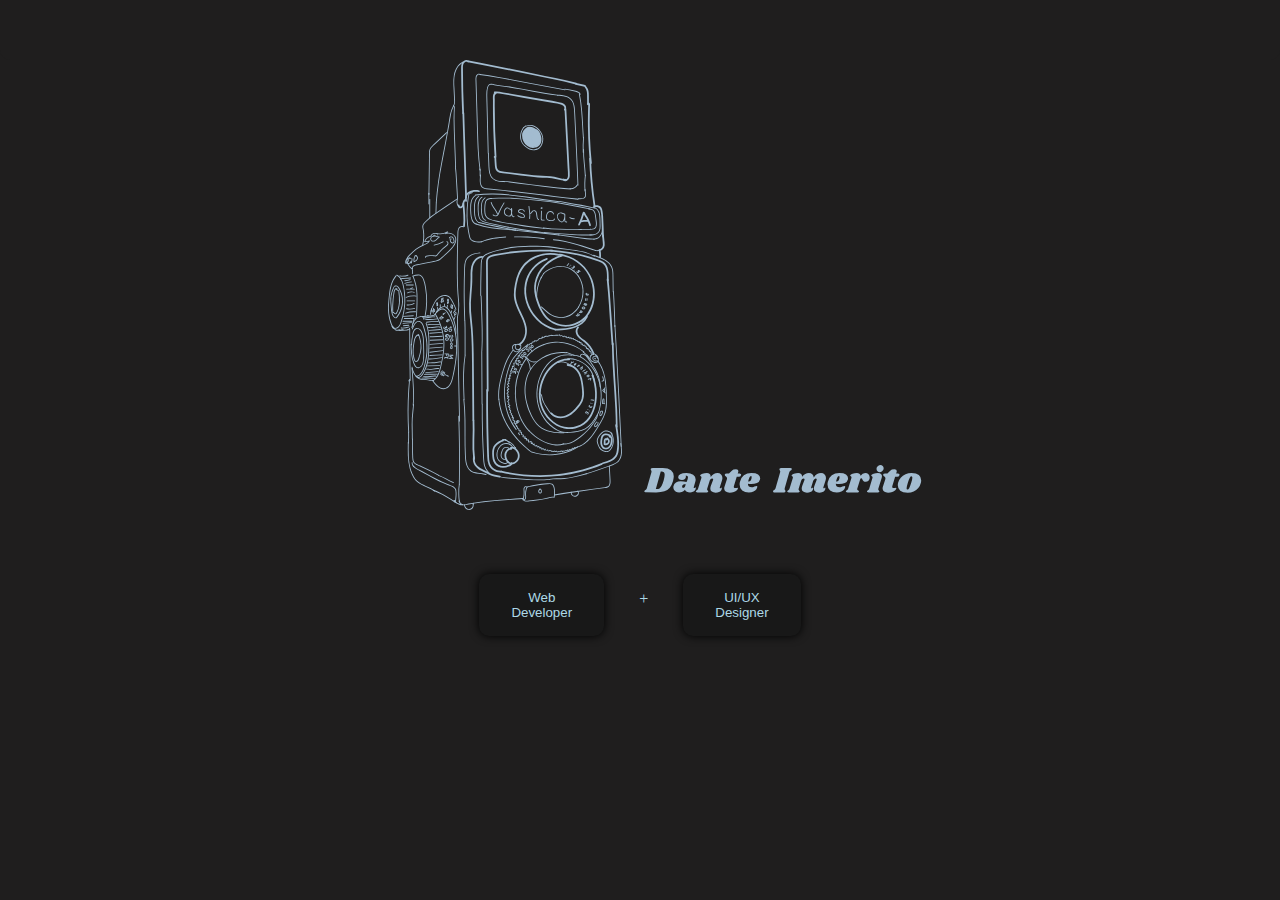
==== index.html @ 5390b31b "initial commit" ====
<!DOCTYPE html>
<html lang="en">

<head>

    <meta charset="UTF-8">
    <meta name="viewport" content="width=device-width, initial-scale=1.0">
    <title>DI Site Exploration</title>

    <link rel="stylesheet" href="./css/styles.min.css">
    </link>

</head>

<body>
    <div class="top-ribbon">
        <!-- <div class="logo">
            <img src="./images/1.svg" alt="Logo" />
        </div> -->
    </div>


    <div class="all">

        <div class="flex-contain">
            <div class="camera">
                <img src="./images/camera_2_light-blue.svg" alt="Illustration of an old Yashica-A camera">
            </div>

            <div class="logo">
                <img src="./images/1.svg" alt="Logo" />
            </div>
        </div>




        <div class="content">
            <button>Web Developer</button>
            <div class="plus">+</div>
            <button>UI/UX Designer</button>
        </div>

    </div>


</body>

</html>
---- css/styles.min.css ----
*{margin:0;padding:0}body{background-color:#1f1e1e}.top-ribbon{display:-webkit-box;display:-ms-flexbox;display:flex;-webkit-box-pack:left;-ms-flex-pack:left;justify-content:left;-webkit-box-align:center;-ms-flex-align:center;align-items:center;background-color:#1f1e1e;color:#333;border-radius:0 0 10px 10px;height:3.75rem;margin:0;padding:0 0 0 2rem}.all{display:-webkit-box;display:-ms-flexbox;display:flex;-webkit-box-orient:vertical;-webkit-box-direction:normal;-ms-flex-direction:column;flex-direction:column;-webkit-box-align:center;-ms-flex-align:center;align-items:center;-webkit-box-pack:center;-ms-flex-pack:center;justify-content:center}.flex-contain{display:-webkit-box;display:-ms-flexbox;display:flex;-webkit-box-align:center;-ms-flex-align:center;align-items:center;-webkit-box-pack:center;-ms-flex-pack:center;justify-content:center;margin-bottom:4rem}.camera{display:-webkit-box;display:-ms-flexbox;display:flex;-webkit-box-pack:left;-ms-flex-pack:left;justify-content:left;margin:0 1rem 0 2rem}.camera img{max-height:50vh;min-height:200px;max-width:50vw}.content{display:-webkit-box;display:-ms-flexbox;display:flex;margin:0 auto;max-width:400px;-webkit-box-pack:space-evenly;-ms-flex-pack:space-evenly;justify-content:space-evenly}.logo{display:-webkit-box;display:-ms-flexbox;display:flex;-webkit-box-orient:vertical;-webkit-box-direction:normal;-ms-flex-direction:column;flex-direction:column;-ms-flex-item-align:end;align-self:flex-end;margin-bottom:1rem}.logo img{max-width:17.9rem}button{-webkit-transition:-webkit-box-shadow 0.6s ease-out;transition:-webkit-box-shadow 0.6s ease-out;transition:box-shadow 0.6s ease-out;transition:box-shadow 0.6s ease-out, -webkit-box-shadow 0.6s ease-out;-moz-transition:box-shadow 0.6s ease-out;padding:1rem 2rem;background-color:#181818;border:0;border-radius:10px;color:lightblue;-webkit-box-shadow:0 0 10px black;box-shadow:0 0 10px black}button:hover{cursor:pointer;-webkit-box-shadow:0 0 10px #57befa;box-shadow:0 0 10px #57befa}.plus{text-align:center;width:100%;color:lightblue;margin:1rem 0}
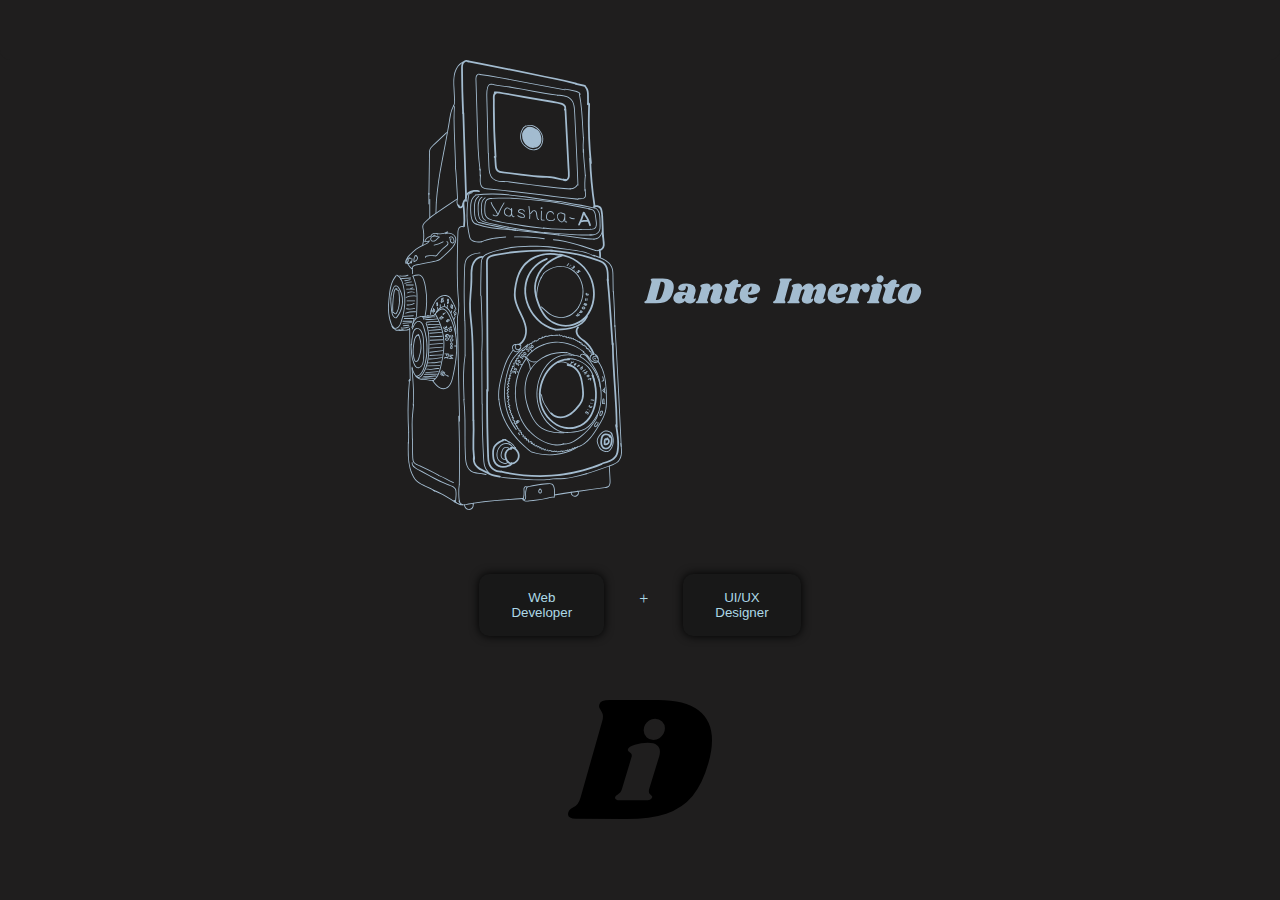
==== commit fee4b3b3: "updated logo" ====
--- a/index.html
+++ b/index.html
@@ -41,6 +41,10 @@
             <button>UI/UX Designer</button>
         </div>
 
+        <div class="logo">
+            <img src="./images/di-logo.svg" alt="Logo" />
+        </div>
+
     </div>
 
 
--- a/css/styles.min.css
+++ b/css/styles.min.css
@@ -1 +1 @@
-*{margin:0;padding:0}body{background-color:#1f1e1e}.top-ribbon{display:-webkit-box;display:-ms-flexbox;display:flex;-webkit-box-pack:left;-ms-flex-pack:left;justify-content:left;-webkit-box-align:center;-ms-flex-align:center;align-items:center;background-color:#1f1e1e;color:#333;border-radius:0 0 10px 10px;height:3.75rem;margin:0;padding:0 0 0 2rem}.all{display:-webkit-box;display:-ms-flexbox;display:flex;-webkit-box-orient:vertical;-webkit-box-direction:normal;-ms-flex-direction:column;flex-direction:column;-webkit-box-align:center;-ms-flex-align:center;align-items:center;-webkit-box-pack:center;-ms-flex-pack:center;justify-content:center}.flex-contain{display:-webkit-box;display:-ms-flexbox;display:flex;-webkit-box-align:center;-ms-flex-align:center;align-items:center;-webkit-box-pack:center;-ms-flex-pack:center;justify-content:center;margin-bottom:4rem}.camera{display:-webkit-box;display:-ms-flexbox;display:flex;-webkit-box-pack:left;-ms-flex-pack:left;justify-content:left;margin:0 1rem 0 2rem}.camera img{max-height:50vh;min-height:200px;max-width:50vw}.content{display:-webkit-box;display:-ms-flexbox;display:flex;margin:0 auto;max-width:400px;-webkit-box-pack:space-evenly;-ms-flex-pack:space-evenly;justify-content:space-evenly}.logo{display:-webkit-box;display:-ms-flexbox;display:flex;-webkit-box-orient:vertical;-webkit-box-direction:normal;-ms-flex-direction:column;flex-direction:column;-ms-flex-item-align:end;align-self:flex-end;margin-bottom:1rem}.logo img{max-width:17.9rem}button{-webkit-transition:-webkit-box-shadow 0.6s ease-out;transition:-webkit-box-shadow 0.6s ease-out;transition:box-shadow 0.6s ease-out;transition:box-shadow 0.6s ease-out, -webkit-box-shadow 0.6s ease-out;-moz-transition:box-shadow 0.6s ease-out;padding:1rem 2rem;background-color:#181818;border:0;border-radius:10px;color:lightblue;-webkit-box-shadow:0 0 10px black;box-shadow:0 0 10px black}button:hover{cursor:pointer;-webkit-box-shadow:0 0 10px #57befa;box-shadow:0 0 10px #57befa}.plus{text-align:center;width:100%;color:lightblue;margin:1rem 0}
+*{margin:0;padding:0}body{background-color:#1f1e1e}.top-ribbon{display:-webkit-box;display:-ms-flexbox;display:flex;-webkit-box-pack:left;-ms-flex-pack:left;justify-content:left;-webkit-box-align:center;-ms-flex-align:center;align-items:center;background-color:#1f1e1e;color:#333;border-radius:0 0 10px 10px;height:3.75rem;margin:0;padding:0 0 0 2rem}.all{display:-webkit-box;display:-ms-flexbox;display:flex;-webkit-box-orient:vertical;-webkit-box-direction:normal;-ms-flex-direction:column;flex-direction:column;-webkit-box-align:center;-ms-flex-align:center;align-items:center;-webkit-box-pack:center;-ms-flex-pack:center;justify-content:center}.flex-contain{display:-webkit-box;display:-ms-flexbox;display:flex;-webkit-box-align:center;-ms-flex-align:center;align-items:center;-webkit-box-pack:center;-ms-flex-pack:center;justify-content:center;margin-bottom:4rem}.camera{display:-webkit-box;display:-ms-flexbox;display:flex;-webkit-box-pack:left;-ms-flex-pack:left;justify-content:left;margin:0 1rem 0 2rem}.camera img{max-height:50vh;min-height:200px;max-width:50vw}.content{display:-webkit-box;display:-ms-flexbox;display:flex;margin:0 auto;max-width:400px;-webkit-box-pack:space-evenly;-ms-flex-pack:space-evenly;justify-content:space-evenly}.logo{display:-webkit-box;display:-ms-flexbox;display:flex;-webkit-box-orient:vertical;-webkit-box-direction:normal;-ms-flex-direction:column;flex-direction:column;margin-bottom:4rem;margin-top:4rem}.logo img{max-width:17.9rem}button{-webkit-transition:-webkit-box-shadow 0.6s ease-out;transition:-webkit-box-shadow 0.6s ease-out;transition:box-shadow 0.6s ease-out;transition:box-shadow 0.6s ease-out, -webkit-box-shadow 0.6s ease-out;-moz-transition:box-shadow 0.6s ease-out;padding:1rem 2rem;background-color:#181818;border:0;border-radius:10px;color:lightblue;-webkit-box-shadow:0 0 10px black;box-shadow:0 0 10px black}button:hover{cursor:pointer;-webkit-box-shadow:0 0 10px #57befa;box-shadow:0 0 10px #57befa}.plus{text-align:center;width:100%;color:lightblue;margin:1rem 0}@media only screen and (max-width: 500px){.flex-contain{-webkit-box-orient:vertical;-webkit-box-direction:normal;-ms-flex-direction:column;flex-direction:column;margin-bottom:2rem}.camera{margin:0}}
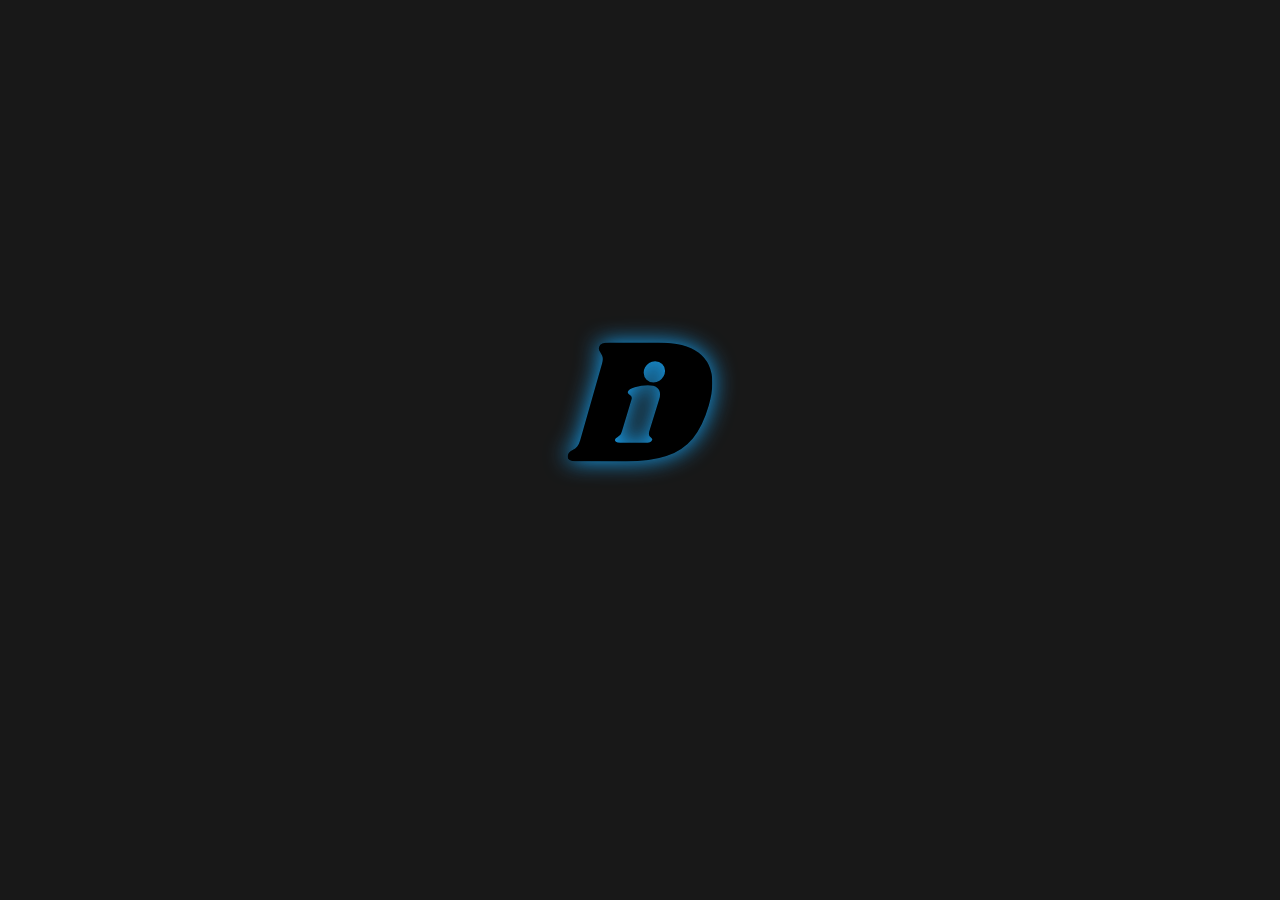
==== commit 7f3eb517: "simplified index page. added buttons to buttons.html" ====
--- a/index.html
+++ b/index.html
@@ -8,46 +8,24 @@
     <title>DI Site Exploration</title>
 
     <link rel="stylesheet" href="./css/styles.min.css">
+    <link href="https://fonts.googleapis.com/css2?family=Fredoka+One&display=swap" rel="stylesheet">
     </link>
 
 </head>
 
 <body>
-    <div class="top-ribbon">
-        <!-- <div class="logo">
-            <img src="./images/1.svg" alt="Logo" />
-        </div> -->
+    <div class="flex-contain">
+        <div id="click-typing" class="cf3">
+            <img class="bottom" src="./images/di-logo-6.svg" />
+            <img class="top" src="./images/di-logo-6-glow.svg" />
+        </div>
+        <div class="typing-display">
+            <h1 id="typing-display"></h1>
+        </div>
+    </div>
     </div>
 
-
-    <div class="all">
-
-        <div class="flex-contain">
-            <div class="camera">
-                <img src="./images/camera_2_light-blue.svg" alt="Illustration of an old Yashica-A camera">
-            </div>
-
-            <div class="logo">
-                <img src="./images/1.svg" alt="Logo" />
-            </div>
-        </div>
-
-
-
-
-        <div class="content">
-            <button>Web Developer</button>
-            <div class="plus">+</div>
-            <button>UI/UX Designer</button>
-        </div>
-
-        <div class="logo">
-            <img src="./images/di-logo.svg" alt="Logo" />
-        </div>
-
-    </div>
-
-
+    <script src="main.js"></script>
 </body>
 
 </html>--- a/css/styles.min.css
+++ b/css/styles.min.css
@@ -1 +1 @@
-*{margin:0;padding:0}body{background-color:#1f1e1e}.top-ribbon{display:-webkit-box;display:-ms-flexbox;display:flex;-webkit-box-pack:left;-ms-flex-pack:left;justify-content:left;-webkit-box-align:center;-ms-flex-align:center;align-items:center;background-color:#1f1e1e;color:#333;border-radius:0 0 10px 10px;height:3.75rem;margin:0;padding:0 0 0 2rem}.all{display:-webkit-box;display:-ms-flexbox;display:flex;-webkit-box-orient:vertical;-webkit-box-direction:normal;-ms-flex-direction:column;flex-direction:column;-webkit-box-align:center;-ms-flex-align:center;align-items:center;-webkit-box-pack:center;-ms-flex-pack:center;justify-content:center}.flex-contain{display:-webkit-box;display:-ms-flexbox;display:flex;-webkit-box-align:center;-ms-flex-align:center;align-items:center;-webkit-box-pack:center;-ms-flex-pack:center;justify-content:center;margin-bottom:4rem}.camera{display:-webkit-box;display:-ms-flexbox;display:flex;-webkit-box-pack:left;-ms-flex-pack:left;justify-content:left;margin:0 1rem 0 2rem}.camera img{max-height:50vh;min-height:200px;max-width:50vw}.content{display:-webkit-box;display:-ms-flexbox;display:flex;margin:0 auto;max-width:400px;-webkit-box-pack:space-evenly;-ms-flex-pack:space-evenly;justify-content:space-evenly}.logo{display:-webkit-box;display:-ms-flexbox;display:flex;-webkit-box-orient:vertical;-webkit-box-direction:normal;-ms-flex-direction:column;flex-direction:column;margin-bottom:4rem;margin-top:4rem}.logo img{max-width:17.9rem}button{-webkit-transition:-webkit-box-shadow 0.6s ease-out;transition:-webkit-box-shadow 0.6s ease-out;transition:box-shadow 0.6s ease-out;transition:box-shadow 0.6s ease-out, -webkit-box-shadow 0.6s ease-out;-moz-transition:box-shadow 0.6s ease-out;padding:1rem 2rem;background-color:#181818;border:0;border-radius:10px;color:lightblue;-webkit-box-shadow:0 0 10px black;box-shadow:0 0 10px black}button:hover{cursor:pointer;-webkit-box-shadow:0 0 10px #57befa;box-shadow:0 0 10px #57befa}.plus{text-align:center;width:100%;color:lightblue;margin:1rem 0}@media only screen and (max-width: 500px){.flex-contain{-webkit-box-orient:vertical;-webkit-box-direction:normal;-ms-flex-direction:column;flex-direction:column;margin-bottom:2rem}.camera{margin:0}}
+*{margin:0;padding:0}h1{color:#15A7FB;opacity:0.65;font-family:'fredoka one';font-size:3.5rem}body{min-height:100vh;background-color:#181818}.wrapper{max-width:1280px;margin:0 auto}.top-ribbon{margin:0 0 0 4rem 0}.top-ribbon .logo-main img{max-width:5rem;padding-left:2.3rem}.top-ribbon ul{display:-webkit-box;display:-ms-flexbox;display:flex;list-style:none;font-family:Helvetica, Arial, sans-serif;font-weight:bold;font-size:0.75rem}.top-ribbon ul li{padding:1rem 2.5rem;color:#98D1FF}.top-nav{display:-webkit-box;display:-ms-flexbox;display:flex;-webkit-box-pack:justify;-ms-flex-pack:justify;justify-content:space-between;-webkit-box-align:center;-ms-flex-align:center;align-items:center;margin-top:1rem}.all{display:-webkit-box;display:-ms-flexbox;display:flex;-webkit-box-orient:vertical;-webkit-box-direction:normal;-ms-flex-direction:column;flex-direction:column;-webkit-box-align:center;-ms-flex-align:center;align-items:center;-webkit-box-pack:center;-ms-flex-pack:center;justify-content:center}.flex-contain{display:-webkit-box;display:-ms-flexbox;display:flex;-webkit-box-orient:vertical;-webkit-box-direction:normal;-ms-flex-direction:column;flex-direction:column;-webkit-box-align:center;-ms-flex-align:center;align-items:center;-webkit-box-pack:center;-ms-flex-pack:center;justify-content:center;height:100vh;padding:0 1.5rem}.camera{display:-webkit-box;display:-ms-flexbox;display:flex;-webkit-box-pack:left;-ms-flex-pack:left;justify-content:left;margin:0 1rem 0 2rem}.camera img{max-height:50vh;min-height:200px;max-width:50vw}.content{display:-webkit-box;display:-ms-flexbox;display:flex;margin:0 auto;max-width:400px;-webkit-box-pack:space-evenly;-ms-flex-pack:space-evenly;justify-content:space-evenly}.logo{display:-webkit-box;display:-ms-flexbox;display:flex}.logo img{max-width:10.9rem}.logo-glow{position:relative;background-repeat:no-repeat;transition:1s ease all;-moz-transition:1s ease all;-webkit-transition:1s ease all;-o-transition:1s ease all}.logo-glow img{margin:0 auto}#glow-1,#glow-2{position:absolute;transition:1s ease all;-moz-transition:1s ease all;-webkit-transition:1s ease all;-o-transition:1s ease all}.display-none{z-index:-10;transition:1s ease all;-moz-transition:1s ease all;-webkit-transition:1s ease all;-o-transition:1s ease all}button{-webkit-transition:-webkit-box-shadow 0.6s ease-out;transition:-webkit-box-shadow 0.6s ease-out;transition:box-shadow 0.6s ease-out;transition:box-shadow 0.6s ease-out, -webkit-box-shadow 0.6s ease-out;-moz-transition:box-shadow 0.6s ease-out;padding:1rem 2rem;background-color:#181818;border:0;border-radius:10px;color:lightblue;-webkit-box-shadow:0 0 10px black;box-shadow:0 0 10px black;font-family:Helvetica, Arial, sans-serif}button:hover{cursor:pointer;-webkit-box-shadow:0 0 10px #57befa;box-shadow:0 0 10px #57befa}.plus{text-align:center;width:100%;color:lightblue;margin:1rem 0}@media only screen and (max-width: 500px){.flex-contain{-webkit-box-orient:vertical;-webkit-box-direction:normal;-ms-flex-direction:column;flex-direction:column;margin-bottom:2rem}.camera{margin:0}}.buttons ul{margin:0;padding:0;display:-webkit-box;display:-ms-flexbox;display:flex}.buttons ul li{list-style:none;margin:0 15px}.buttons ul li a{position:relative;padding:1rem 2rem;display:block;text-align:center;text-decoration:none;-webkit-box-shadow:0 0 10px black;box-shadow:0 0 10px black;background:#181818;border-radius:10px;font-size:1rem;color:#57befa;-webkit-transition:1s;transition:1s}.buttons ul li a:hover{color:#57befa;-webkit-box-shadow:0 0 15px #57befa;box-shadow:0 0 15px #57befa;text-shadow:0 0 15px #57befa}.cf3{position:relative;display:-webkit-box;display:-ms-flexbox;display:flex;-webkit-box-align:center;-ms-flex-align:center;align-items:center;-webkit-box-pack:center;-ms-flex-pack:center;justify-content:center}.cf3:hover{cursor:pointer}.cf3 img{position:absolute;-webkit-transition:opacity 0s ease-in-out;transition:opacity 0s ease-in-out}.cf3 img.top:hover{opacity:0}@-webkit-keyframes cf3FadeInOut{0%{opacity:1}45%{opacity:0.55}55%{opacity:0.45}100%{opacity:0}}@keyframes cf3FadeInOut{0%{opacity:1}45%{opacity:0.55}55%{opacity:0.45}100%{opacity:0}}.cf3 img.top{-webkit-animation-name:cf3FadeInOut;animation-name:cf3FadeInOut;-webkit-animation-timing-function:ease-in-out;animation-timing-function:ease-in-out;-webkit-animation-iteration-count:infinite;animation-iteration-count:infinite;-webkit-animation-duration:3s;animation-duration:3s;-webkit-animation-direction:alternate;animation-direction:alternate}.flex-columns{background-color:chartreuse;display:-webkit-box;display:-ms-flexbox;display:flex;-webkit-box-orient:vertical;-webkit-box-direction:normal;-ms-flex-direction:column;flex-direction:column}.typing-display{width:70%;text-align:left;margin:6rem auto 0 auto}@media only screen and (max-width: 700px){.typing-display{margin-top:8rem;width:100%}*{font-size:75%}}
